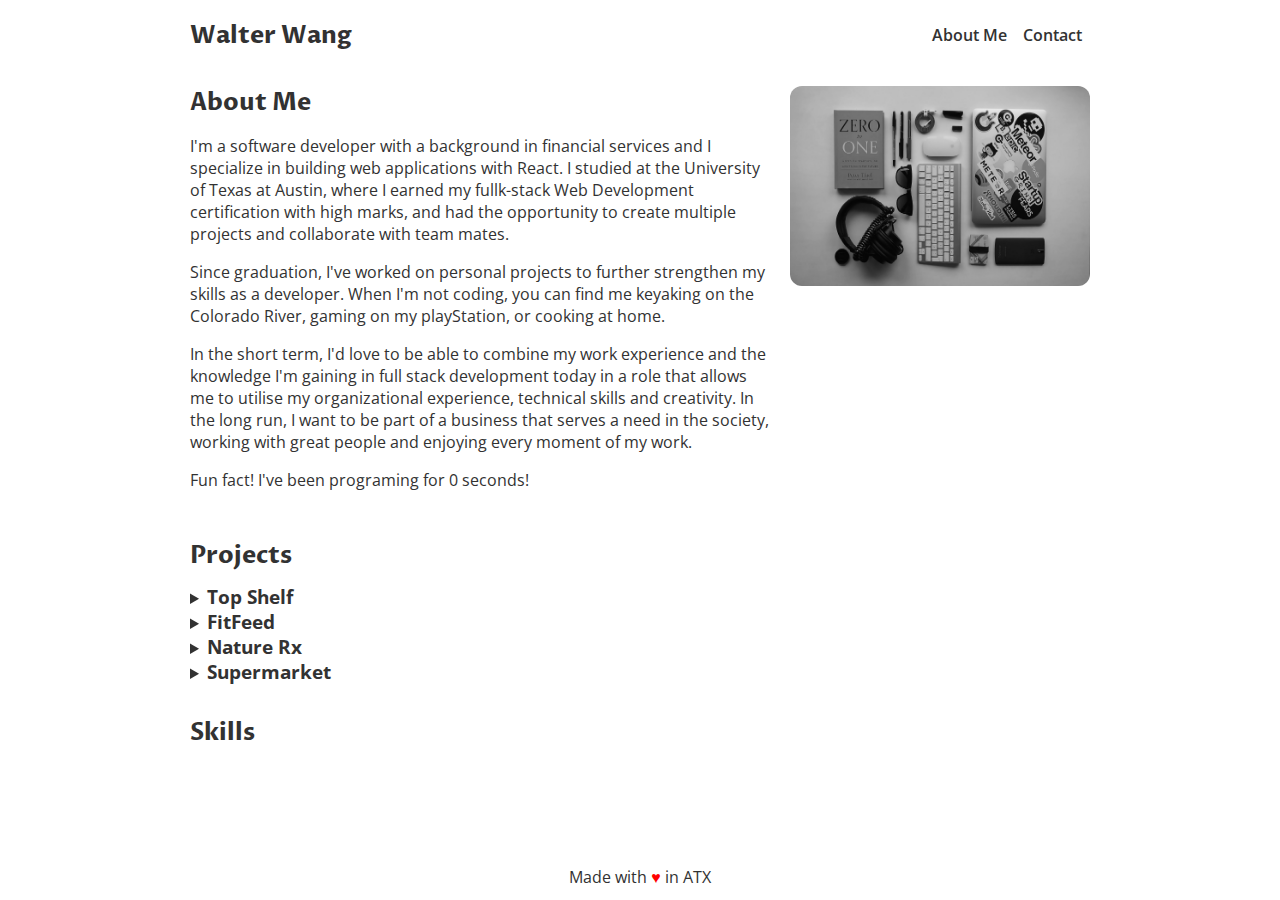
==== index.html @ 5a63a560 "removed projects page" ====
<!DOCTYPE html>
<html lang="en">

<head>
  <meta charset="UTF-8">
  <meta name="viewport" content="width=device-width, initial-scale=1.0">
  <title>My Portfolio</title>
  <script src="https://kit.fontawesome.com/420a15c79d.js" crossorigin="anonymous"></script>
  <link rel="stylesheet" type="text/css" href="./index.css" />
</head>

<body>
  <nav>
    <h2 id="logo">Walter Wang</h2>
    <ul class="navigation-items">
      <li class="navigation-item"><a href="#about-me">About Me</a></li>
      <li class="navigation-item"><a href="./contact.html">Contact</a></li>
    </ul>
  </nav>

  <main>
    <section id="about me">
      <div class="about-me-container">
        <div class="about-me-text-container">
          <h2>About Me</h2>
          <p>
            I'm a software developer with a background in financial services and I specialize in building web
            applications with React. I studied at the University of Texas at Austin, where I earned my fullk-stack Web
            Development certification with high marks, and had the opportunity to create multiple projects
            and collaborate with team mates.
          </p>
          <p>
            Since graduation, I've worked on personal projects to further strengthen my skills as a developer. When I'm
            not coding,
            you can find me keyaking on the Colorado River, gaming on my playStation, or cooking at home.
          </p>
          <p>
            In the short term, I'd love to be able to combine my work experience and the knowledge I'm gaining in full
            stack development today in a role that allows me to utilise my organizational experience, technical skills
            and
            creativity. In the long run, I want to be part of a business that serves a need in the society, working with
            great people
            and enjoying every moment of my work.
          </p>
          <p>
            Fun fact! I've been programing for
            <span id="time-container">0</span> seconds!
          </p>
        </div>
        <img src="./Assets/profile.jpeg" alt="A photo of Walter Wang" class="portrait" width="200" height="200">
      </div>

    </section>

    <section id="projects">
      <h2>Projects</h2>
      <details class="project">
        <summary class="project-title">
          <h3>Top Shelf</h3>
        </summary>
        <p> A web app that pairs books and cocktails.</p>
        <a href="https://danielalexvega.github.io/Project1/index.html">
          <img src="Assets/TopShelf.png" alt="TopShelf">
        </a>
      </details>
      <details class="project">
        <summary class="project-title">
          <h3>FitFeed</h3>
        </summary>
        <p>Social networking app built to connect health conscious users through workout videos, nutritional recipes, and resources for self development.</p>
        <a href="https://fitfeed123.herokuapp.com/">
        <img src="Assets/demo.gif" alt="demo.GIF"></a>
      </details>
      <details class="project">
        <summary class="project-title">
          <h3>Nature Rx</h3>
        </summary>
        <a href="https://still-taiga-72064.herokuapp.com/signup">
        <img src="Assets/Nature Rx.png" alt="Nature Rx"></a>
        <p>A web app that helps user to find natural remedies.</p>
      </details>
      <details class="project">
        <summary class="project-title">
          <h3>Supermarket</h3>
        </summary>
        <img src="" alt="">
        <p>Working In Progress...</p>
      </details>
    </section>

    <section id="skills">
      <h2>Skills</h2>
      <div id="skills-container">
        <i class="fab fa-html5"></i>
        <i class="fab fa-css3-alt"></i>
        <i class="fab fa-js"></i>
        <i class="fab fa-react"></i>
        <i class="fab fa-chrome"></i>
        <i class="fas fa-database"></i>
        <i class="fab fa-bootstrap"></i>
        <i class="fab fa-git"></i>
        <i class="fas fa-terminal"></i>
        <i class="fab fa-npm"></i>
        <i class="fab fa-node"></i>
        <i class="fab fa-github"></i>
      </div>
    </section>
  </main>
  
  <footer>Made with <span class="heart">♥</span> in ATX</footer>
</body>
<script>
  const timeContainer = document.getElementById("time-container");
  const BIRTH_DAY = "05-16-1990";
  const BIRTH_DAY_DATE = new Date(BIRTH_DAY);
  const intlNumberFormatter = new Intl.NumberFormat("en-US");

  setInterval(() => {
    const now = new Date();
    const difference = Math.floor(
      (now.getTime() - BIRTH_DAY_DATE.getTime()) / 1000
    );

    timeContainer.innerText = intlNumberFormatter.format(difference);
  }, 1000);
</script>

</html>
---- index.css ----
@import url("https://fonts.googleapis.com/css2?family=Open+Sans&family=Proza+Libre:wght@700&display=swap");

html {
  scroll-behavior: smooth;
}

html,
body {
  height: 100%;
  color: var(--font-color);
}

:root {
  --spacing-1: 8px;
  --spacing-2: 12px;
  --spacing-3: 16px;
  --spacing-4: 24px;

  --border-radius: 12px;

  --font-color: #323232;
}

.heart {
  color: red;
}

h2 {
  font-family: "Proza Libre", sans-serif;
  margin: 0;
  margin-bottom: var(--spacing-2);
}

body {
  font-family: "Open Sans", sans-serif;
  margin: 0;
  padding: 0 var(--spacing-3);
  max-width: 900px;
  margin: 0 auto;
  display: flex;
  flex-direction: column;
}

nav {
  display: flex;
  align-items: center;
  padding: var(--spacing-3) 0;
}

.navigation-items {
  display: flex;
  list-style-type: none;
  padding: 0;
  align-items: center;
  margin: 0;
  margin-left: auto;
}

.navigation-item {
  margin: var(--spacing-1);
}

.portrait {
  width: 300px;
  border-radius: var(--border-radius);
  flex-shrink: 0;
}

.about-me-container {
  display: flex;
}

.about-me-text-container {
  margin-right: var(--spacing-3);
}

.project-image {
  width: 50%;
}

.project-title h3 {
  display: inline;
}

details {
  cursor: pointer;
}

summary {
  list-style-image: url(https://s3-us-west-2.amazonaws.com/s.cdpn.io/3/right-arrow.svg);
}

footer {
  margin-top: auto;
  padding: var(--spacing-2) 0;
  text-align: center;
}

section {
  padding: var(--spacing-3) 0;
}

.icon {
  font-size: 2em;
  color: var(--font-color);
  margin: 0 var(--spacing-1);
}

a {
  color: var(--font-color);
  text-decoration: none;
  font-weight: 600;
}

#logo {
  margin: 0;
}

#skills-container {
  display: flex;
  width: 100%;
  justify-content: space-between;
  flex-wrap: wrap;
}

#skills-container > * {
  font-size: 2em;
  width: 2em;
  margin-top: var(--spacing-1);
}

@media only screen and (max-width: 600px) {
  .about-me-container {
    flex-direction: column;
  }
}
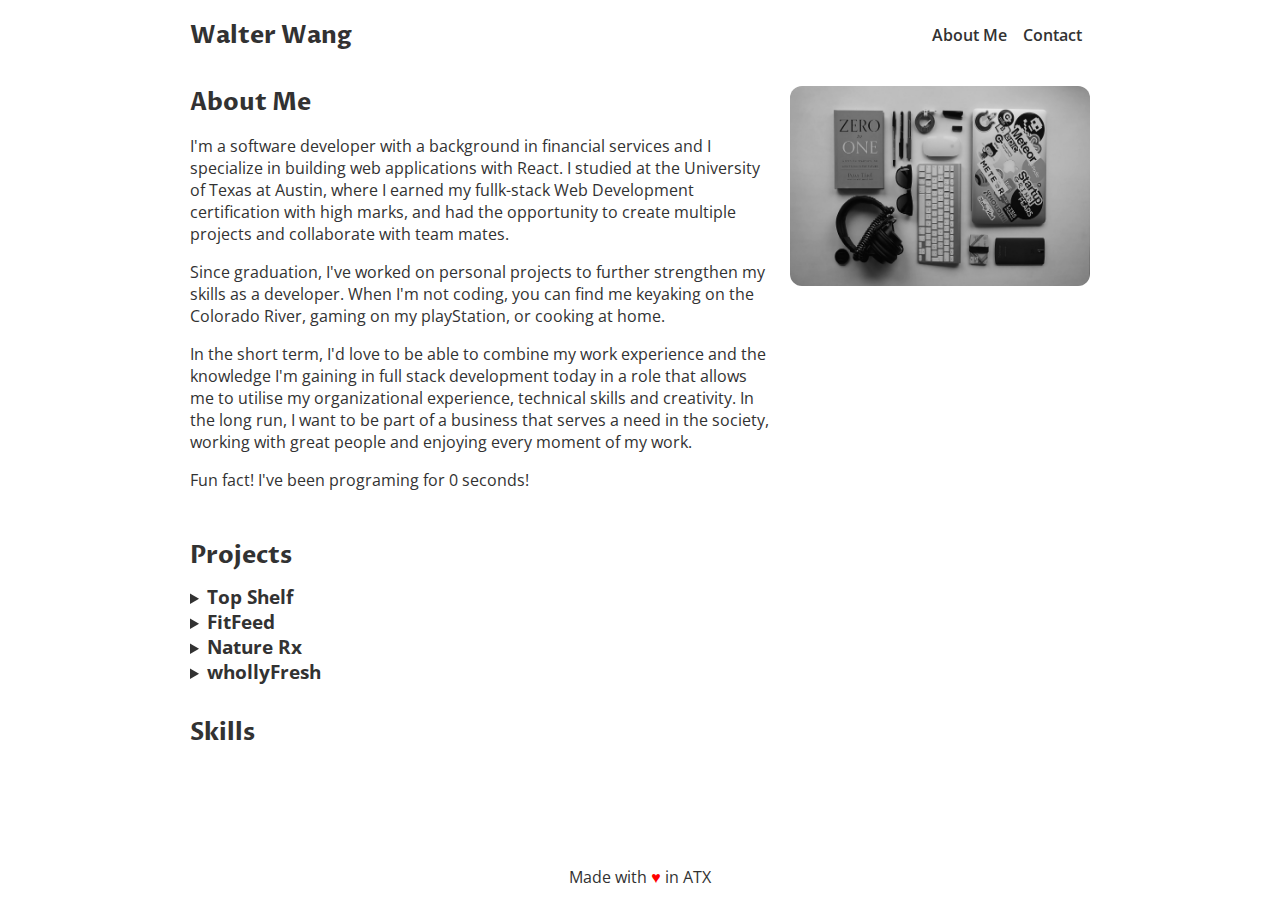
==== commit 6e879f9f: "add whollyfresh in projects overview" ====
--- a/index.html
+++ b/index.html
@@ -75,16 +75,16 @@
         <summary class="project-title">
           <h3>Nature Rx</h3>
         </summary>
+        <p>A web app that helps user to find natural remedies.</p>
         <a href="https://still-taiga-72064.herokuapp.com/signup">
         <img src="Assets/Nature Rx.png" alt="Nature Rx"></a>
-        <p>A web app that helps user to find natural remedies.</p>
       </details>
       <details class="project">
         <summary class="project-title">
-          <h3>Supermarket</h3>
+          <h3>whollyFresh</h3>
         </summary>
-        <img src="" alt="">
-        <p>Working In Progress...</p>
+        <p>Order your groceries with our easy to use app. We guarantee fresh produce and sameday delivery.</p>
+        <img src="./Assets/whollyFresh.gif" alt="whollyFresh.GIF">
       </details>
     </section>
 
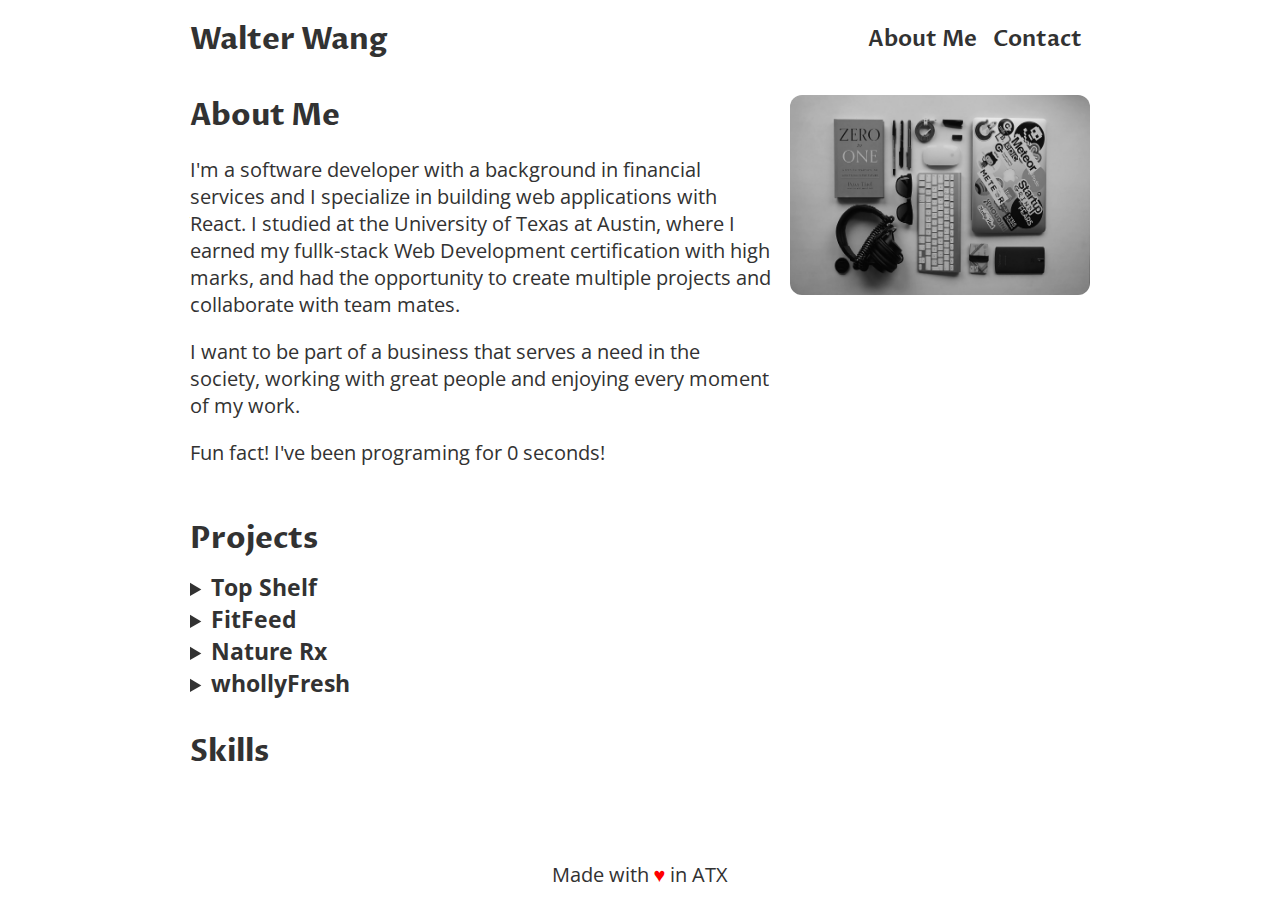
==== commit 3df0dce4: "bio changed" ====
--- a/index.html
+++ b/index.html
@@ -24,30 +24,17 @@
         <div class="about-me-text-container">
           <h2>About Me</h2>
           <p>
-            I'm a software developer with a background in financial services and I specialize in building web
-            applications with React. I studied at the University of Texas at Austin, where I earned my fullk-stack Web
-            Development certification with high marks, and had the opportunity to create multiple projects
-            and collaborate with team mates.
+            I'm a software developer with a background in financial services and I specialize in building web applications with React. I studied at the University of Texas at Austin, where I earned my fullk-stack Web Development certification with high marks, and had the opportunity to create multiple projects and collaborate with team mates.
           </p>
           <p>
-            Since graduation, I've worked on personal projects to further strengthen my skills as a developer. When I'm
-            not coding,
-            you can find me keyaking on the Colorado River, gaming on my playStation, or cooking at home.
-          </p>
-          <p>
-            In the short term, I'd love to be able to combine my work experience and the knowledge I'm gaining in full
-            stack development today in a role that allows me to utilise my organizational experience, technical skills
-            and
-            creativity. In the long run, I want to be part of a business that serves a need in the society, working with
-            great people
-            and enjoying every moment of my work.
+            I want to be part of a business that serves a need in the society, working with great people and enjoying every moment of my work.
           </p>
           <p>
             Fun fact! I've been programing for
             <span id="time-container">0</span> seconds!
           </p>
         </div>
-        <img src="./Assets/profile.jpeg" alt="A photo of Walter Wang" class="portrait" width="200" height="200">
+        <img src="./Assets/profile.jpeg" alt="" class="portrait" width="200" height="200">
       </div>
 
     </section>
@@ -84,7 +71,8 @@
           <h3>whollyFresh</h3>
         </summary>
         <p>Order your groceries with our easy to use app. We guarantee fresh produce and sameday delivery.</p>
-        <img src="./Assets/whollyFresh.gif" alt="whollyFresh.GIF">
+        <a href="https://whollyfresh.netlify.app">
+        <img src="./Assets/whollyFresh.gif" alt="whollyFresh.GIF"></a>
       </details>
     </section>
 
--- a/index.css
+++ b/index.css
@@ -33,6 +33,7 @@
 
 body {
   font-family: "Open Sans", sans-serif;
+  font-size: 20px;
   margin: 0;
   padding: 0 var(--spacing-3);
   max-width: 900px;
@@ -54,10 +55,17 @@
   align-items: center;
   margin: 0;
   margin-left: auto;
+  font-size: 22px;
+  font-family: "Proza Libre", sans-serif;
 }
 
 .navigation-item {
   margin: var(--spacing-1);
+}
+
+#contact {
+  font-size: 25px;
+  font-family: "Proza Libre", sans-serif;
 }
 
 .portrait {
@@ -94,6 +102,7 @@
   margin-top: auto;
   padding: var(--spacing-2) 0;
   text-align: center;
+  font-size: 20px;
 }
 
 section {
@@ -110,6 +119,11 @@
   color: var(--font-color);
   text-decoration: none;
   font-weight: 600;
+}
+
+#email {
+  font-size: 25px;
+  font-family: "Proza Libre", sans-serif;
 }
 
 #logo {
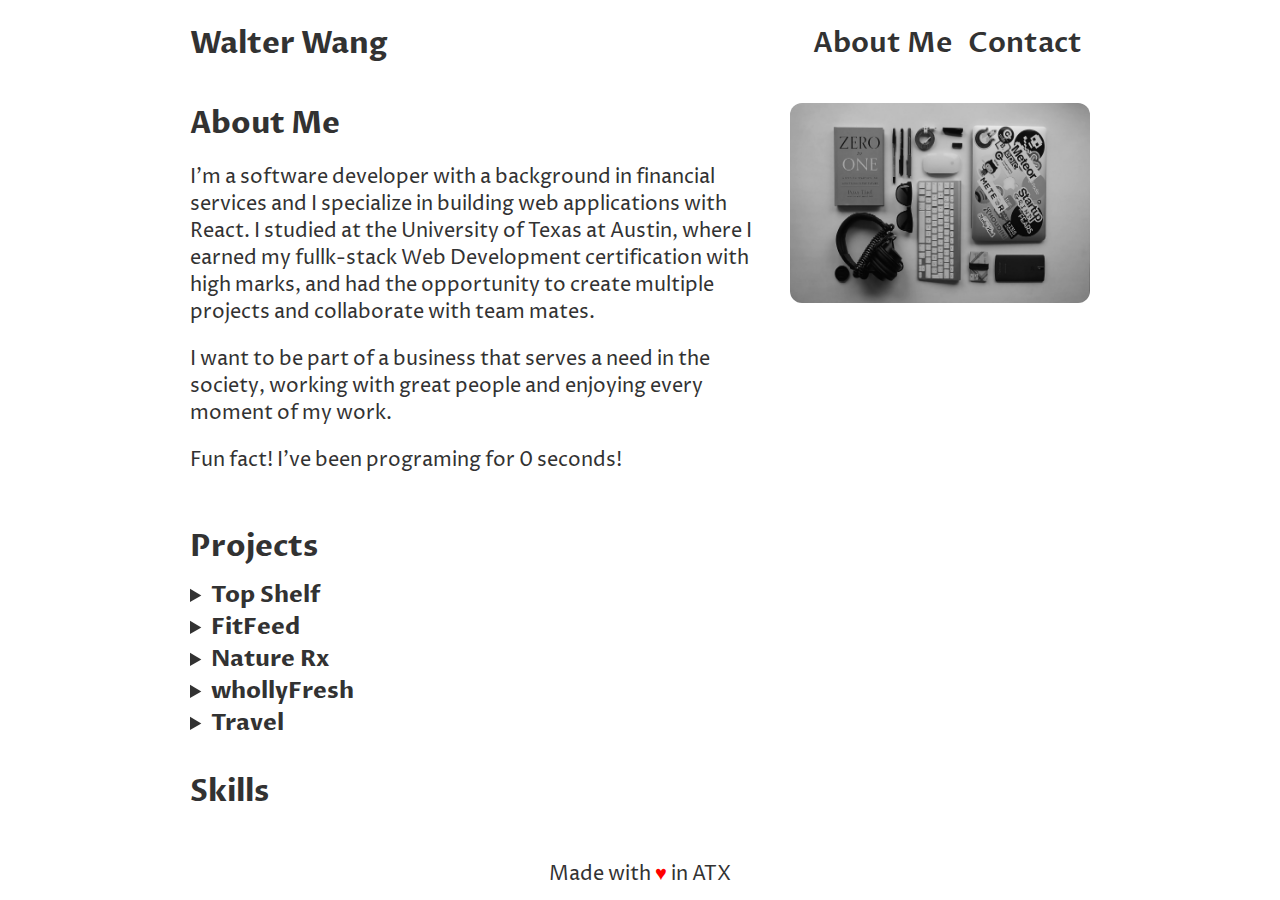
==== commit 65493962: "travel title" ====
--- a/index.html
+++ b/index.html
@@ -74,6 +74,14 @@
         <a href="https://whollyfresh.netlify.app">
         <img src="./Assets/whollyFresh.gif" alt="whollyFresh.GIF"></a>
       </details>
+      <details class="project">
+        <summary class="project-title">
+          <h3>Travel</h3>
+        </summary>
+        <p>Order your groceries with our easy to use app. We guarantee fresh produce and sameday delivery.</p>
+        <a href="https://whollyfresh.netlify.app">
+        <img src="./Assets/whollyFresh.gif" alt="whollyFresh.GIF"></a>
+      </details>
     </section>
 
     <section id="skills">
@@ -87,7 +95,7 @@
         <i class="fas fa-database"></i>
         <i class="fab fa-bootstrap"></i>
         <i class="fab fa-git"></i>
-        <i class="fas fa-terminal"></i>
+        <!-- <i class="fas fa-terminal"></i> -->
         <i class="fab fa-npm"></i>
         <i class="fab fa-node"></i>
         <i class="fab fa-github"></i>
--- a/index.css
+++ b/index.css
@@ -32,7 +32,8 @@
 }
 
 body {
-  font-family: "Open Sans", sans-serif;
+  /* font-family: "Open Sans", sans-serif; */
+  font-family: "Proza Libre", sans-serif;
   font-size: 20px;
   margin: 0;
   padding: 0 var(--spacing-3);
@@ -55,7 +56,7 @@
   align-items: center;
   margin: 0;
   margin-left: auto;
-  font-size: 22px;
+  font-size: 28px;
   font-family: "Proza Libre", sans-serif;
 }
 
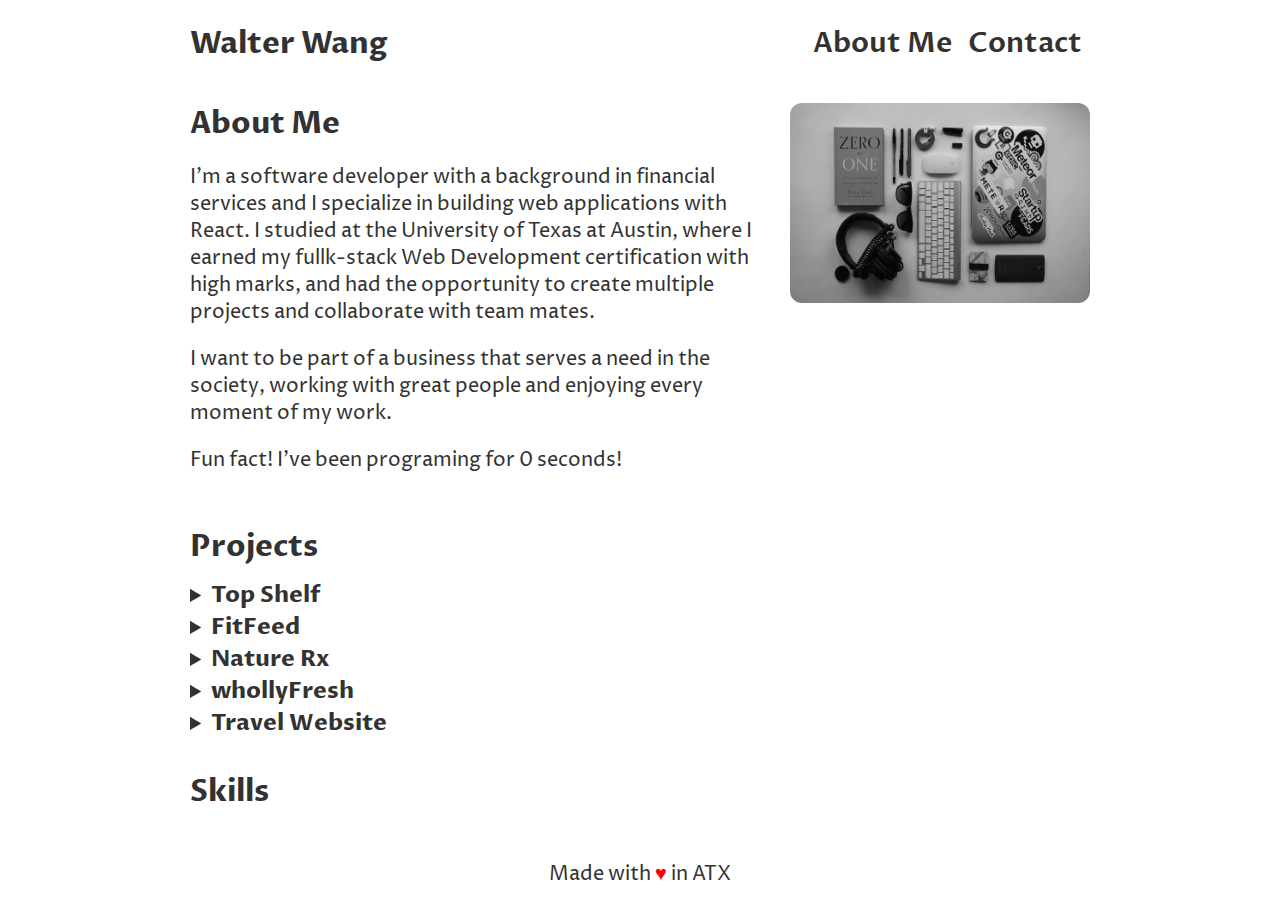
==== commit 018775ac: "travel title change" ====
--- a/index.html
+++ b/index.html
@@ -76,9 +76,9 @@
       </details>
       <details class="project">
         <summary class="project-title">
-          <h3>Travel</h3>
+          <h3>Travel Website</h3>
         </summary>
-        <p>Order your groceries with our easy to use app. We guarantee fresh produce and sameday delivery.</p>
+        <p>Beautiful, custom landing page for a Travel website using HTML, CSS and JavaScript.</p>
         <a href="https://whollyfresh.netlify.app">
         <img src="./Assets/whollyFresh.gif" alt="whollyFresh.GIF"></a>
       </details>
